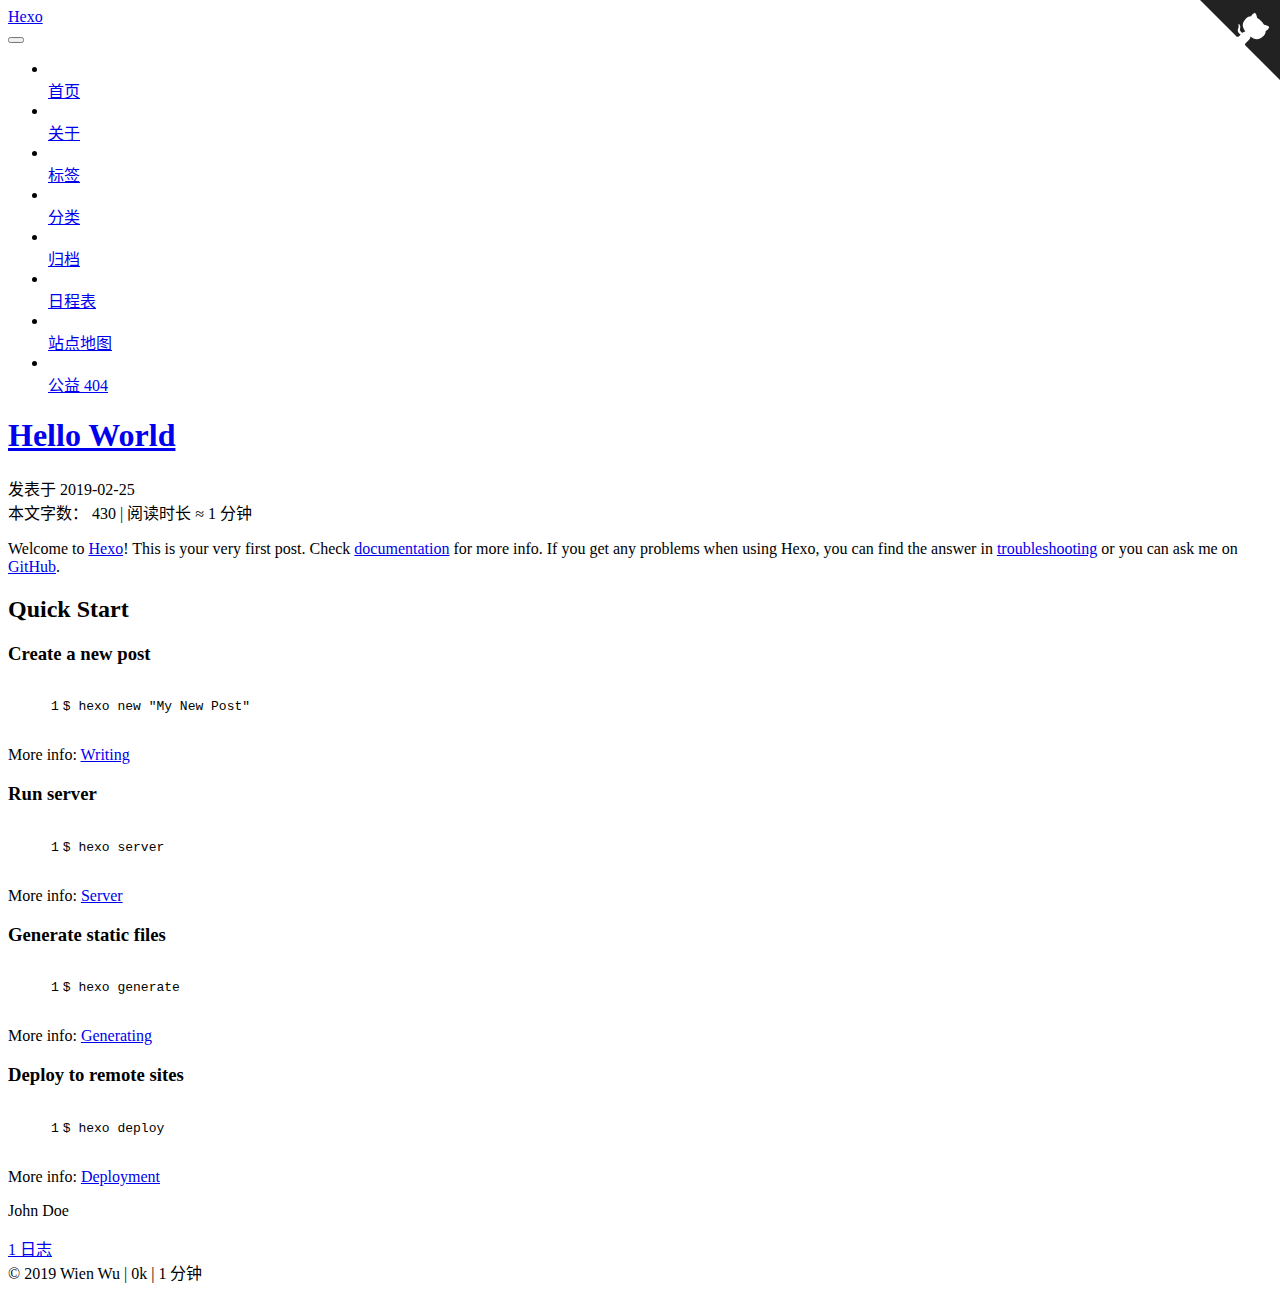
==== index.html @ da978aac "Site updated: 2019-02-25 11:08:41" ====
<!DOCTYPE html>












  


<html class="theme-next gemini use-motion" lang="zh-CN">
<head><meta name="generator" content="Hexo 3.8.0">
  <meta charset="UTF-8">
<meta http-equiv="X-UA-Compatible" content="IE=edge">
<meta name="viewport" content="width=device-width, initial-scale=1, maximum-scale=2">
<meta name="theme-color" content="#222">


























<link rel="stylesheet" href="/Blog/lib/font-awesome/css/font-awesome.min.css?v=4.6.2">

<link rel="stylesheet" href="/Blog/css/main.css?v=7.0.0">


  <link rel="apple-touch-icon" sizes="180x180" href="/Blog/images/apple-touch-icon-next.png?v=7.0.0">


  <link rel="icon" type="image/png" sizes="32x32" href="/Blog/images/favicon-32x32-next.png?v=7.0.0">


  <link rel="icon" type="image/png" sizes="16x16" href="/Blog/images/favicon-16x16-next.png?v=7.0.0">


  <link rel="mask-icon" href="/Blog/images/logo.svg?v=7.0.0" color="#222">







<script id="hexo.configurations">
  var NexT = window.NexT || {};
  var CONFIG = {
    root: '/Blog/',
    scheme: 'Gemini',
    version: '7.0.0',
    sidebar: {"position":"left","display":"post","offset":12,"b2t":false,"scrollpercent":false,"onmobile":false,"dimmer":false},
    fancybox: false,
    fastclick: false,
    lazyload: false,
    tabs: true,
    motion: {"enable":true,"async":true,"transition":{"post_block":"fadeIn","post_header":"slideDownIn","post_body":"slideDownIn","coll_header":"slideLeftIn","sidebar":"slideUpIn"}},
    algolia: {
      applicationID: '',
      apiKey: '',
      indexName: '',
      hits: {"per_page":10},
      labels: {"input_placeholder":"Search for Posts","hits_empty":"We didn't find any results for the search: ${query}","hits_stats":"${hits} results found in ${time} ms"}
    }
  };
</script>


  




  <meta property="og:type" content="website">
<meta property="og:title" content="Hexo">
<meta property="og:url" content="https://wuwei9536.github.io/Blog/index.html">
<meta property="og:site_name" content="Hexo">
<meta property="og:locale" content="zh-CN">
<meta name="twitter:card" content="summary">
<meta name="twitter:title" content="Hexo">






  <link rel="canonical" href="https://wuwei9536.github.io/Blog/">



<script id="page.configurations">
  CONFIG.page = {
    sidebar: "",
  };
</script>

  <title>Hexo</title>
  












  <noscript>
  <style>
  .use-motion .motion-element,
  .use-motion .brand,
  .use-motion .menu-item,
  .sidebar-inner,
  .use-motion .post-block,
  .use-motion .pagination,
  .use-motion .comments,
  .use-motion .post-header,
  .use-motion .post-body,
  .use-motion .collection-title { opacity: initial; }

  .use-motion .logo,
  .use-motion .site-title,
  .use-motion .site-subtitle {
    opacity: initial;
    top: initial;
  }

  .use-motion .logo-line-before i { left: initial; }
  .use-motion .logo-line-after i { right: initial; }
  </style>
</noscript>

</head>

<body itemscope itemtype="http://schema.org/WebPage" lang="zh-CN">

  
  
    
  

  <div class="container sidebar-position-left 
  page-home">
    <div class="headband"></div>

    <header id="header" class="header" itemscope itemtype="http://schema.org/WPHeader">
      <div class="header-inner"><div class="site-brand-wrapper">
  <div class="site-meta">
    

    <div class="custom-logo-site-title">
      <a href="/Blog/" class="brand" rel="start">
        <span class="logo-line-before"><i></i></span>
        <span class="site-title">Hexo</span>
        <span class="logo-line-after"><i></i></span>
      </a>
    </div>
    
    
  </div>

  <div class="site-nav-toggle">
    <button aria-label="切换导航栏">
      <span class="btn-bar"></span>
      <span class="btn-bar"></span>
      <span class="btn-bar"></span>
    </button>
  </div>
</div>



<nav class="site-nav">
  
    <ul id="menu" class="menu">
      
        
        
        
          
          <li class="menu-item menu-item-home">

    
    
    
      
    

    

    <a href="/Blog/" rel="section"><i class="menu-item-icon fa fa-fw fa-home"></i> <br>首页</a>

  </li>
        
        
        
          
          <li class="menu-item menu-item-about">

    
    
    
      
    

    

    <a href="/Blog/about/" rel="section"><i class="menu-item-icon fa fa-fw fa-user"></i> <br>关于</a>

  </li>
        
        
        
          
          <li class="menu-item menu-item-tags">

    
    
    
      
    

    

    <a href="/Blog/tags/" rel="section"><i class="menu-item-icon fa fa-fw fa-tags"></i> <br>标签</a>

  </li>
        
        
        
          
          <li class="menu-item menu-item-categories">

    
    
    
      
    

    

    <a href="/Blog/categories/" rel="section"><i class="menu-item-icon fa fa-fw fa-th"></i> <br>分类</a>

  </li>
        
        
        
          
          <li class="menu-item menu-item-archives">

    
    
    
      
    

    

    <a href="/Blog/archives/" rel="section"><i class="menu-item-icon fa fa-fw fa-archive"></i> <br>归档</a>

  </li>
        
        
        
          
          <li class="menu-item menu-item-schedule">

    
    
    
      
    

    

    <a href="/Blog/schedule/" rel="section"><i class="menu-item-icon fa fa-fw fa-calendar"></i> <br>日程表</a>

  </li>
        
        
        
          
          <li class="menu-item menu-item-sitemap">

    
    
    
      
    

    

    <a href="/Blog/sitemap.xml" rel="section"><i class="menu-item-icon fa fa-fw fa-sitemap"></i> <br>站点地图</a>

  </li>
        
        
        
          
          <li class="menu-item menu-item-commonweal">

    
    
    
      
    

    

    <a href="/Blog/404/" rel="section"><i class="menu-item-icon fa fa-fw fa-heartbeat"></i> <br>公益 404</a>

  </li>

      
      
    </ul>
  

  

  
</nav>



  



</div>
    </header>

    
  
  
  
  

  

  <a href="https://github.com/Wuwei9536" class="github-corner" title="Follow me on GitHub" aria-label="Follow me on GitHub" rel="noopener" target="_blank"><svg width="80" height="80" viewbox="0 0 250 250" style="fill: #222; color: #fff; position: absolute; top: 0; border: 0; right: 0;" aria-hidden="true"><path d="M0,0 L115,115 L130,115 L142,142 L250,250 L250,0 Z"/><path d="M128.3,109.0 C113.8,99.7 119.0,89.6 119.0,89.6 C122.0,82.7 120.5,78.6 120.5,78.6 C119.2,72.0 123.4,76.3 123.4,76.3 C127.3,80.9 125.5,87.3 125.5,87.3 C122.9,97.6 130.6,101.9 134.4,103.2" fill="currentColor" style="transform-origin: 130px 106px;" class="octo-arm"/><path d="M115.0,115.0 C114.9,115.1 118.7,116.5 119.8,115.4 L133.7,101.6 C136.9,99.2 139.9,98.4 142.2,98.6 C133.8,88.0 127.5,74.4 143.8,58.0 C148.5,53.4 154.0,51.2 159.7,51.0 C160.3,49.4 163.2,43.6 171.4,40.1 C171.4,40.1 176.1,42.5 178.8,56.2 C183.1,58.6 187.2,61.8 190.9,65.4 C194.5,69.0 197.7,73.2 200.1,77.6 C213.8,80.2 216.3,84.9 216.3,84.9 C212.7,93.1 206.9,96.0 205.4,96.6 C205.1,102.4 203.0,107.8 198.3,112.5 C181.9,128.9 168.3,122.5 157.7,114.1 C157.9,116.9 156.7,120.9 152.7,124.9 L141.0,136.5 C139.8,137.7 141.6,141.9 141.8,141.8 Z" fill="currentColor" class="octo-body"/></svg></a>



    <main id="main" class="main">
      <div class="main-inner">
        <div class="content-wrap">
          
            

          
          <div id="content" class="content">
            
  <section id="posts" class="posts-expand">
    
      

  

  
  
  

  

  <article class="post post-type-normal" itemscope itemtype="http://schema.org/Article">
  
  
  
  <div class="post-block">
    <link itemprop="mainEntityOfPage" href="https://wuwei9536.github.io/Blog/Blog/2019/02/25/hello-world/">

    <span hidden itemprop="author" itemscope itemtype="http://schema.org/Person">
      <meta itemprop="name" content="John Doe">
      <meta itemprop="description" content>
      <meta itemprop="image" content="/Blog/images/avatar.gif">
    </span>

    <span hidden itemprop="publisher" itemscope itemtype="http://schema.org/Organization">
      <meta itemprop="name" content="Hexo">
    </span>

    
      <header class="post-header">

        
        
          <h1 class="post-title" itemprop="name headline">
                
                
                <a href="/Blog/2019/02/25/hello-world/" class="post-title-link" itemprop="url">Hello World</a>
              
            
          </h1>
        

        <div class="post-meta">
          <span class="post-time">

            
            
            

            
              <span class="post-meta-item-icon">
                <i class="fa fa-calendar-o"></i>
              </span>
              
                <span class="post-meta-item-text">发表于</span>
              

              
                
              

              <time title="创建时间：2019-02-25 09:32:33 / 修改时间：09:31:18" itemprop="dateCreated datePublished" datetime="2019-02-25T09:32:33+08:00">2019-02-25</time>
            

            
              

              
            
          </span>

          

          
            
            
          

          
          

          

          
            <div class="post-symbolscount">
              

              
                <span class="post-meta-item-icon">
                  <i class="fa fa-file-word-o"></i>
                </span>
                
                  <span class="post-meta-item-text">本文字数：</span>
                
                <span title="本文字数">430</span>
              

              
                <span class="post-meta-divider">|</span>
              

              
                <span class="post-meta-item-icon">
                  <i class="fa fa-clock-o"></i>
                </span>
                
                  <span class="post-meta-item-text">阅读时长 &asymp;</span>
                
                <span title="阅读时长">1 分钟</span>
              
            </div>
          

          

        </div>
      </header>
    

    
    
    
    <div class="post-body" itemprop="articleBody">

      
      

      
        
          
            <p>Welcome to <a href="https://hexo.io/" target="_blank" rel="noopener">Hexo</a>! This is your very first post. Check <a href="https://hexo.io/docs/" target="_blank" rel="noopener">documentation</a> for more info. If you get any problems when using Hexo, you can find the answer in <a href="https://hexo.io/docs/troubleshooting.html" target="_blank" rel="noopener">troubleshooting</a> or you can ask me on <a href="https://github.com/hexojs/hexo/issues" target="_blank" rel="noopener">GitHub</a>.</p>
<h2 id="Quick-Start"><a href="#Quick-Start" class="headerlink" title="Quick Start"></a>Quick Start</h2><h3 id="Create-a-new-post"><a href="#Create-a-new-post" class="headerlink" title="Create a new post"></a>Create a new post</h3><figure class="highlight bash"><table><tr><td class="gutter"><pre><span class="line">1</span><br></pre></td><td class="code"><pre><span class="line">$ hexo new <span class="string">"My New Post"</span></span><br></pre></td></tr></table></figure>
<p>More info: <a href="https://hexo.io/docs/writing.html" target="_blank" rel="noopener">Writing</a></p>
<h3 id="Run-server"><a href="#Run-server" class="headerlink" title="Run server"></a>Run server</h3><figure class="highlight bash"><table><tr><td class="gutter"><pre><span class="line">1</span><br></pre></td><td class="code"><pre><span class="line">$ hexo server</span><br></pre></td></tr></table></figure>
<p>More info: <a href="https://hexo.io/docs/server.html" target="_blank" rel="noopener">Server</a></p>
<h3 id="Generate-static-files"><a href="#Generate-static-files" class="headerlink" title="Generate static files"></a>Generate static files</h3><figure class="highlight bash"><table><tr><td class="gutter"><pre><span class="line">1</span><br></pre></td><td class="code"><pre><span class="line">$ hexo generate</span><br></pre></td></tr></table></figure>
<p>More info: <a href="https://hexo.io/docs/generating.html" target="_blank" rel="noopener">Generating</a></p>
<h3 id="Deploy-to-remote-sites"><a href="#Deploy-to-remote-sites" class="headerlink" title="Deploy to remote sites"></a>Deploy to remote sites</h3><figure class="highlight bash"><table><tr><td class="gutter"><pre><span class="line">1</span><br></pre></td><td class="code"><pre><span class="line">$ hexo deploy</span><br></pre></td></tr></table></figure>
<p>More info: <a href="https://hexo.io/docs/deployment.html" target="_blank" rel="noopener">Deployment</a></p>

          
        
      
    </div>

    

    
    
    

    

    
      
    
    

    

    <footer class="post-footer">
      

      

      

      
      
        <div class="post-eof"></div>
      
    </footer>
  </div>
  
  
  
  </article>


    
  </section>

  


          </div>
          

        </div>
        
          
  
  <div class="sidebar-toggle">
    <div class="sidebar-toggle-line-wrap">
      <span class="sidebar-toggle-line sidebar-toggle-line-first"></span>
      <span class="sidebar-toggle-line sidebar-toggle-line-middle"></span>
      <span class="sidebar-toggle-line sidebar-toggle-line-last"></span>
    </div>
  </div>

  <aside id="sidebar" class="sidebar">
    <div class="sidebar-inner">

      

      

      <div class="site-overview-wrap sidebar-panel sidebar-panel-active">
        <div class="site-overview">
          <div class="site-author motion-element" itemprop="author" itemscope itemtype="http://schema.org/Person">
            
              <p class="site-author-name" itemprop="name">John Doe</p>
              <p class="site-description motion-element" itemprop="description"></p>
          </div>

          
            <nav class="site-state motion-element">
              
                <div class="site-state-item site-state-posts">
                
                  <a href="/Blog/archives/">
                
                    <span class="site-state-item-count">1</span>
                    <span class="site-state-item-name">日志</span>
                  </a>
                </div>
              

              

              
            </nav>
          

          

          

          

          
          

          
            
          
          

        </div>
      </div>

      

      

    </div>
  </aside>
  


        
      </div>
    </main>

    <footer id="footer" class="footer">
      <div class="footer-inner">
        <div class="copyright">&copy; <span itemprop="copyrightYear">2019</span>
  <span class="with-love" id="animate">
    <i class="fa fa-heart"></i>
  </span>
  <span class="author" itemprop="copyrightHolder">Wien Wu</span>

  
    <span class="post-meta-divider">|</span>
    <span class="post-meta-item-icon">
      <i class="fa fa-area-chart"></i>
    </span>
    
    <span title="站点总字数">0k</span>
  

  
    <span class="post-meta-divider">|</span>
    <span class="post-meta-item-icon">
      <i class="fa fa-coffee"></i>
    </span>
    
    <span title="站点阅读时长">1 分钟</span>
  
</div>









        








        
      </div>
    </footer>

    
      <div class="back-to-top">
        <i class="fa fa-arrow-up"></i>
        
      </div>
    

    

    

    
  </div>

  

<script>
  if (Object.prototype.toString.call(window.Promise) !== '[object Function]') {
    window.Promise = null;
  }
</script>


























  
  <script src="/Blog/lib/jquery/index.js?v=2.1.3"></script>

  
  <script src="/Blog/lib/velocity/velocity.min.js?v=1.2.1"></script>

  
  <script src="/Blog/lib/velocity/velocity.ui.min.js?v=1.2.1"></script>


  


  <script src="/Blog/js/src/utils.js?v=7.0.0"></script>

  <script src="/Blog/js/src/motion.js?v=7.0.0"></script>



  
  


  <script src="/Blog/js/src/affix.js?v=7.0.0"></script>

  <script src="/Blog/js/src/schemes/pisces.js?v=7.0.0"></script>




  

  


  <script src="/Blog/js/src/bootstrap.js?v=7.0.0"></script>


  
  



  




  

  

  

  

  

  

  

  

  

  

  

  

  

</body>
</html>
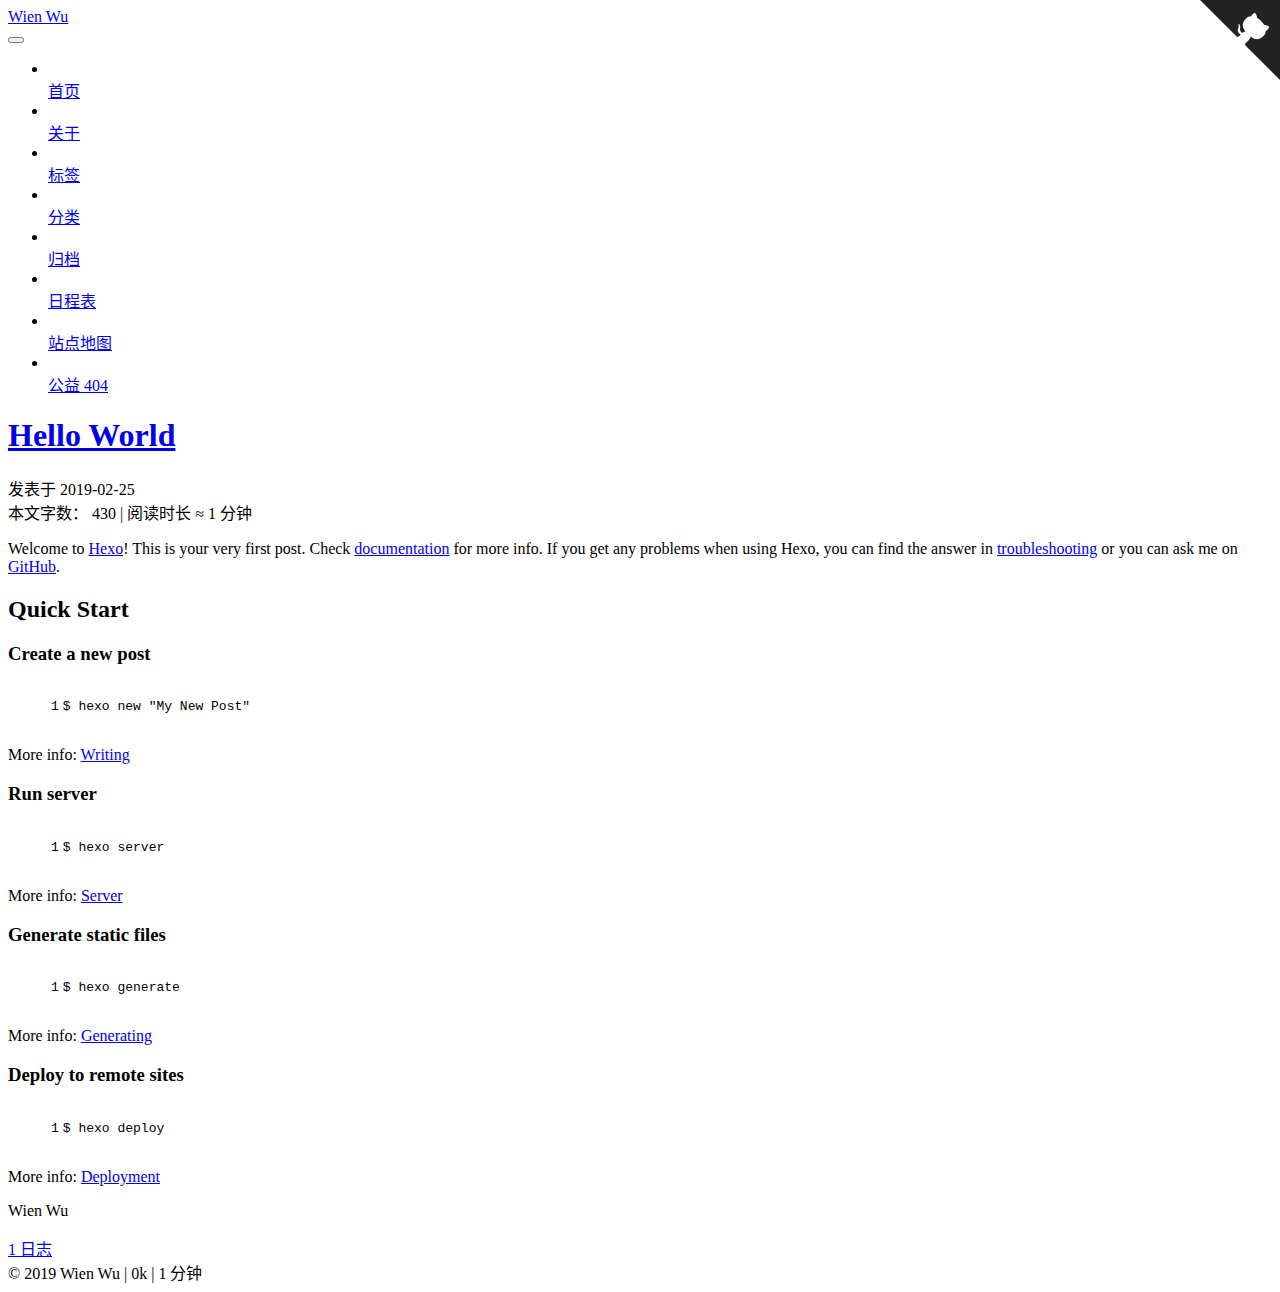
==== commit 3ec0db00: "Site updated: 2019-02-25 11:26:54" ====
--- a/index.html
+++ b/index.html
@@ -97,12 +97,12 @@
 
 
   <meta property="og:type" content="website">
-<meta property="og:title" content="Hexo">
+<meta property="og:title" content="Wien Wu">
 <meta property="og:url" content="https://wuwei9536.github.io/Blog/index.html">
-<meta property="og:site_name" content="Hexo">
+<meta property="og:site_name" content="Wien Wu">
 <meta property="og:locale" content="zh-CN">
 <meta name="twitter:card" content="summary">
-<meta name="twitter:title" content="Hexo">
+<meta name="twitter:title" content="Wien Wu">
 
 
 
@@ -119,7 +119,7 @@
   };
 </script>
 
-  <title>Hexo</title>
+  <title>Wien Wu</title>
   
 
 
@@ -179,7 +179,7 @@
     <div class="custom-logo-site-title">
       <a href="/Blog/" class="brand" rel="start">
         <span class="logo-line-before"><i></i></span>
-        <span class="site-title">Hexo</span>
+        <span class="site-title">Wien Wu</span>
         <span class="logo-line-after"><i></i></span>
       </a>
     </div>
@@ -399,13 +399,13 @@
     <link itemprop="mainEntityOfPage" href="https://wuwei9536.github.io/Blog/Blog/2019/02/25/hello-world/">
 
     <span hidden itemprop="author" itemscope itemtype="http://schema.org/Person">
-      <meta itemprop="name" content="John Doe">
+      <meta itemprop="name" content="Wien Wu">
       <meta itemprop="description" content>
       <meta itemprop="image" content="/Blog/images/avatar.gif">
     </span>
 
     <span hidden itemprop="publisher" itemscope itemtype="http://schema.org/Organization">
-      <meta itemprop="name" content="Hexo">
+      <meta itemprop="name" content="Wien Wu">
     </span>
 
     
@@ -591,7 +591,7 @@
         <div class="site-overview">
           <div class="site-author motion-element" itemprop="author" itemscope itemtype="http://schema.org/Person">
             
-              <p class="site-author-name" itemprop="name">John Doe</p>
+              <p class="site-author-name" itemprop="name">Wien Wu</p>
               <p class="site-description motion-element" itemprop="description"></p>
           </div>
 
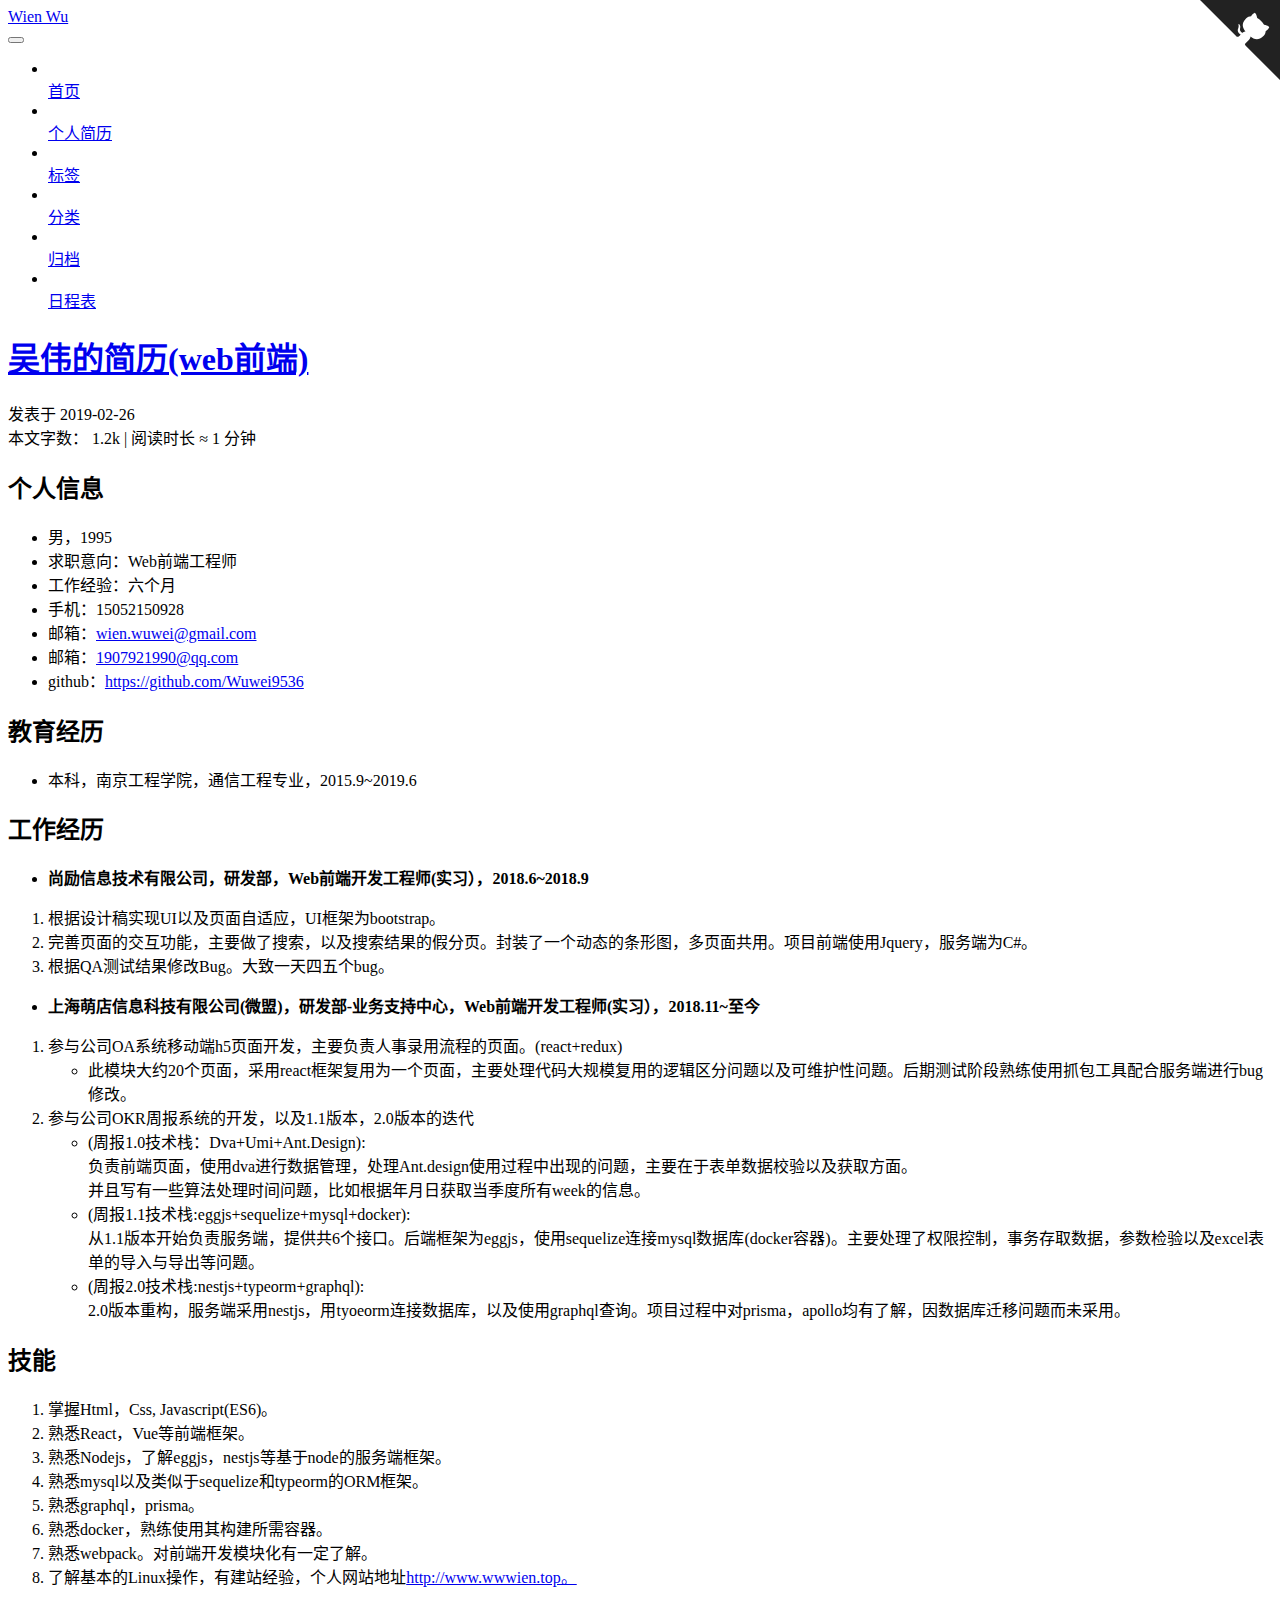
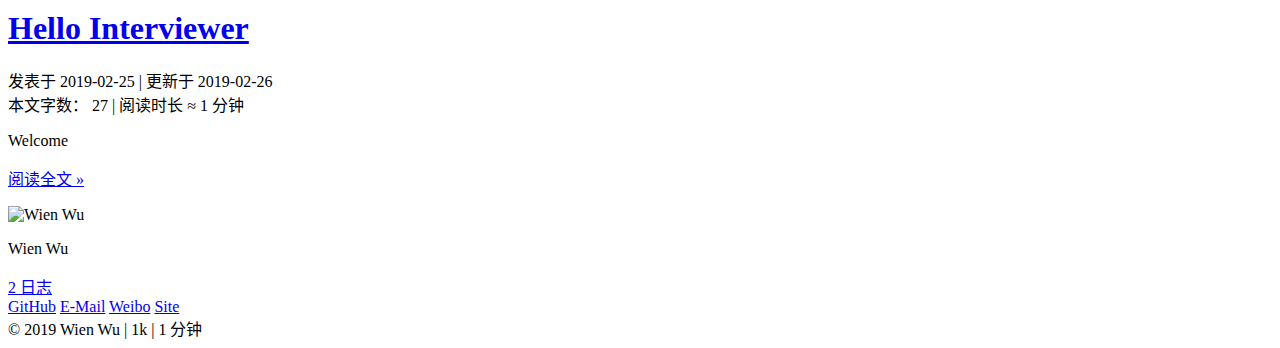
==== commit 04eb8223: "Site updated: 2019-02-26 15:37:04" ====
--- a/index.html
+++ b/index.html
@@ -54,10 +54,10 @@
   <link rel="apple-touch-icon" sizes="180x180" href="/Blog/images/apple-touch-icon-next.png?v=7.0.0">
 
 
-  <link rel="icon" type="image/png" sizes="32x32" href="/Blog/images/favicon-32x32-next.png?v=7.0.0">
-
-
-  <link rel="icon" type="image/png" sizes="16x16" href="/Blog/images/favicon-16x16-next.png?v=7.0.0">
+  <link rel="icon" type="image/png" sizes="32x32" href="/Blog/images/favicon-32.ico?v=7.0.0">
+
+
+  <link rel="icon" type="image/png" sizes="16x16" href="/Blog/images/favicon-16.ico?v=7.0.0">
 
 
   <link rel="mask-icon" href="/Blog/images/logo.svg?v=7.0.0" color="#222">
@@ -223,17 +223,17 @@
         
         
           
-          <li class="menu-item menu-item-about">
-
-    
-    
-    
-      
-    
-
-    
-
-    <a href="/Blog/about/" rel="section"><i class="menu-item-icon fa fa-fw fa-user"></i> <br>关于</a>
+          <li class="menu-item menu-item-个人简历">
+
+    
+    
+    
+      
+    
+
+    
+
+    <a href="/Blog/about/" rel="section"><i class="menu-item-icon fa fa-fw fa-user"></i> <br>个人简历</a>
 
   </li>
         
@@ -302,40 +302,6 @@
     
 
     <a href="/Blog/schedule/" rel="section"><i class="menu-item-icon fa fa-fw fa-calendar"></i> <br>日程表</a>
-
-  </li>
-        
-        
-        
-          
-          <li class="menu-item menu-item-sitemap">
-
-    
-    
-    
-      
-    
-
-    
-
-    <a href="/Blog/sitemap.xml" rel="section"><i class="menu-item-icon fa fa-fw fa-sitemap"></i> <br>站点地图</a>
-
-  </li>
-        
-        
-        
-          
-          <li class="menu-item menu-item-commonweal">
-
-    
-    
-    
-      
-    
-
-    
-
-    <a href="/Blog/404/" rel="section"><i class="menu-item-icon fa fa-fw fa-heartbeat"></i> <br>公益 404</a>
 
   </li>
 
@@ -396,12 +362,12 @@
   
   
   <div class="post-block">
-    <link itemprop="mainEntityOfPage" href="https://wuwei9536.github.io/Blog/Blog/2019/02/25/hello-world/">
+    <link itemprop="mainEntityOfPage" href="https://wuwei9536.github.io/Blog/Blog/2019/02/26/resume/">
 
     <span hidden itemprop="author" itemscope itemtype="http://schema.org/Person">
       <meta itemprop="name" content="Wien Wu">
       <meta itemprop="description" content>
-      <meta itemprop="image" content="/Blog/images/avatar.gif">
+      <meta itemprop="image" content="/Blog/images/weixin.jpg">
     </span>
 
     <span hidden itemprop="publisher" itemscope itemtype="http://schema.org/Organization">
@@ -416,7 +382,7 @@
           <h1 class="post-title" itemprop="name headline">
                 
                 
-                <a href="/Blog/2019/02/25/hello-world/" class="post-title-link" itemprop="url">Hello World</a>
+                <a href="/Blog/2019/02/26/resume/" class="post-title-link" itemprop="url">吴伟的简历(web前端)</a>
               
             
           </h1>
@@ -441,7 +407,7 @@
                 
               
 
-              <time title="创建时间：2019-02-25 09:32:33 / 修改时间：09:31:18" itemprop="dateCreated datePublished" datetime="2019-02-25T09:32:33+08:00">2019-02-25</time>
+              <time title="创建时间：2019-02-26 13:32:13 / 修改时间：13:33:48" itemprop="dateCreated datePublished" datetime="2019-02-26T13:32:13+08:00">2019-02-26</time>
             
 
             
@@ -474,7 +440,7 @@
                 
                   <span class="post-meta-item-text">本文字数：</span>
                 
-                <span title="本文字数">430</span>
+                <span title="本文字数">1.2k</span>
               
 
               
@@ -510,20 +476,245 @@
       
         
           
-            <p>Welcome to <a href="https://hexo.io/" target="_blank" rel="noopener">Hexo</a>! This is your very first post. Check <a href="https://hexo.io/docs/" target="_blank" rel="noopener">documentation</a> for more info. If you get any problems when using Hexo, you can find the answer in <a href="https://hexo.io/docs/troubleshooting.html" target="_blank" rel="noopener">troubleshooting</a> or you can ask me on <a href="https://github.com/hexojs/hexo/issues" target="_blank" rel="noopener">GitHub</a>.</p>
-<h2 id="Quick-Start"><a href="#Quick-Start" class="headerlink" title="Quick Start"></a>Quick Start</h2><h3 id="Create-a-new-post"><a href="#Create-a-new-post" class="headerlink" title="Create a new post"></a>Create a new post</h3><figure class="highlight bash"><table><tr><td class="gutter"><pre><span class="line">1</span><br></pre></td><td class="code"><pre><span class="line">$ hexo new <span class="string">"My New Post"</span></span><br></pre></td></tr></table></figure>
-<p>More info: <a href="https://hexo.io/docs/writing.html" target="_blank" rel="noopener">Writing</a></p>
-<h3 id="Run-server"><a href="#Run-server" class="headerlink" title="Run server"></a>Run server</h3><figure class="highlight bash"><table><tr><td class="gutter"><pre><span class="line">1</span><br></pre></td><td class="code"><pre><span class="line">$ hexo server</span><br></pre></td></tr></table></figure>
-<p>More info: <a href="https://hexo.io/docs/server.html" target="_blank" rel="noopener">Server</a></p>
-<h3 id="Generate-static-files"><a href="#Generate-static-files" class="headerlink" title="Generate static files"></a>Generate static files</h3><figure class="highlight bash"><table><tr><td class="gutter"><pre><span class="line">1</span><br></pre></td><td class="code"><pre><span class="line">$ hexo generate</span><br></pre></td></tr></table></figure>
-<p>More info: <a href="https://hexo.io/docs/generating.html" target="_blank" rel="noopener">Generating</a></p>
-<h3 id="Deploy-to-remote-sites"><a href="#Deploy-to-remote-sites" class="headerlink" title="Deploy to remote sites"></a>Deploy to remote sites</h3><figure class="highlight bash"><table><tr><td class="gutter"><pre><span class="line">1</span><br></pre></td><td class="code"><pre><span class="line">$ hexo deploy</span><br></pre></td></tr></table></figure>
-<p>More info: <a href="https://hexo.io/docs/deployment.html" target="_blank" rel="noopener">Deployment</a></p>
+            <h2 id="个人信息"><a href="#个人信息" class="headerlink" title="个人信息"></a>个人信息</h2><ul>
+<li>男，1995</li>
+<li>求职意向：Web前端工程师</li>
+<li>工作经验：六个月</li>
+<li>手机：15052150928</li>
+<li>邮箱：<a href="mailto:wien.wuwei@gmail.com" target="_blank" rel="noopener">wien.wuwei@gmail.com</a></li>
+<li>邮箱：<a href="mailto:1907921990@qq.com" target="_blank" rel="noopener">1907921990@qq.com</a></li>
+<li>github：<a href="https://github.com/Wuwei9536" target="_blank" rel="noopener">https://github.com/Wuwei9536</a></li>
+</ul>
+<h2 id="教育经历"><a href="#教育经历" class="headerlink" title="教育经历"></a>教育经历</h2><ul>
+<li>本科，南京工程学院，通信工程专业，2015.9~2019.6</li>
+</ul>
+<h2 id="工作经历"><a href="#工作经历" class="headerlink" title="工作经历"></a>工作经历</h2><ul>
+<li><strong>尚励信息技术有限公司，研发部，Web前端开发工程师(实习），2018.6~2018.9</strong></li>
+</ul>
+<ol>
+<li>根据设计稿实现UI以及页面自适应，UI框架为bootstrap。</li>
+<li>完善页面的交互功能，主要做了搜索，以及搜索结果的假分页。封装了一个动态的条形图，多页面共用。项目前端使用Jquery，服务端为C#。</li>
+<li>根据QA测试结果修改Bug。大致一天四五个bug。</li>
+</ol>
+<ul>
+<li><strong>上海萌店信息科技有限公司(微盟)，研发部-业务支持中心，Web前端开发工程师(实习），2018.11~至今</strong></li>
+</ul>
+<ol>
+<li>参与公司OA系统移动端h5页面开发，主要负责人事录用流程的页面。(react+redux)<ul>
+<li>此模块大约20个页面，采用react框架复用为一个页面，主要处理代码大规模复用的逻辑区分问题以及可维护性问题。后期测试阶段熟练使用抓包工具配合服务端进行bug修改。</li>
+</ul>
+</li>
+<li>参与公司OKR周报系统的开发，以及1.1版本，2.0版本的迭代<ul>
+<li>(周报1.0技术栈：Dva+Umi+Ant.Design):<br>负责前端页面，使用dva进行数据管理，处理Ant.design使用过程中出现的问题，主要在于表单数据校验以及获取方面。<br>并且写有一些算法处理时间问题，比如根据年月日获取当季度所有week的信息。</li>
+<li>(周报1.1技术栈:eggjs+sequelize+mysql+docker):<br>从1.1版本开始负责服务端，提供共6个接口。后端框架为eggjs，使用sequelize连接mysql数据库(docker容器)。主要处理了权限控制，事务存取数据，参数检验以及excel表单的导入与导出等问题。</li>
+<li>(周报2.0技术栈:nestjs+typeorm+graphql):<br>2.0版本重构，服务端采用nestjs，用tyoeorm连接数据库，以及使用graphql查询。项目过程中对prisma，apollo均有了解，因数据库迁移问题而未采用。</li>
+</ul>
+</li>
+</ol>
+<h2 id="技能"><a href="#技能" class="headerlink" title="技能"></a>技能</h2><ol>
+<li>掌握Html，Css, Javascript(ES6)。</li>
+<li>熟悉React，Vue等前端框架。</li>
+<li>熟悉Nodejs，了解eggjs，nestjs等基于node的服务端框架。</li>
+<li>熟悉mysql以及类似于sequelize和typeorm的ORM框架。</li>
+<li>熟悉graphql，prisma。</li>
+<li>熟悉docker，熟练使用其构建所需容器。</li>
+<li>熟悉webpack。对前端开发模块化有一定了解。</li>
+<li>了解基本的Linux操作，有建站经验，个人网站地址<a href="http://www.wwwien.top。" target="_blank" rel="noopener">http://www.wwwien.top。</a></li>
+</ol>
 
           
         
       
     </div>
+
+    
+
+    
+    
+    
+
+    
+
+    
+      
+    
+    
+
+    
+
+    <footer class="post-footer">
+      
+
+      
+
+      
+
+      
+      
+        <div class="post-eof"></div>
+      
+    </footer>
+  </div>
+  
+  
+  
+  </article>
+
+
+    
+      
+
+  
+
+  
+  
+  
+
+  
+
+  <article class="post post-type-normal" itemscope itemtype="http://schema.org/Article">
+  
+  
+  
+  <div class="post-block">
+    <link itemprop="mainEntityOfPage" href="https://wuwei9536.github.io/Blog/Blog/2019/02/25/hello-world/">
+
+    <span hidden itemprop="author" itemscope itemtype="http://schema.org/Person">
+      <meta itemprop="name" content="Wien Wu">
+      <meta itemprop="description" content>
+      <meta itemprop="image" content="/Blog/images/weixin.jpg">
+    </span>
+
+    <span hidden itemprop="publisher" itemscope itemtype="http://schema.org/Organization">
+      <meta itemprop="name" content="Wien Wu">
+    </span>
+
+    
+      <header class="post-header">
+
+        
+        
+          <h1 class="post-title" itemprop="name headline">
+                
+                
+                <a href="/Blog/2019/02/25/hello-world/" class="post-title-link" itemprop="url">Hello Interviewer</a>
+              
+            
+          </h1>
+        
+
+        <div class="post-meta">
+          <span class="post-time">
+
+            
+            
+            
+
+            
+              <span class="post-meta-item-icon">
+                <i class="fa fa-calendar-o"></i>
+              </span>
+              
+                <span class="post-meta-item-text">发表于</span>
+              
+
+              
+                
+              
+
+              <time title="创建时间：2019-02-25 09:32:33" itemprop="dateCreated datePublished" datetime="2019-02-25T09:32:33+08:00">2019-02-25</time>
+            
+
+            
+              
+
+              
+                
+                <span class="post-meta-divider">|</span>
+                
+
+                <span class="post-meta-item-icon">
+                  <i class="fa fa-calendar-check-o"></i>
+                </span>
+                
+                  <span class="post-meta-item-text">更新于</span>
+                
+                <time title="修改时间：2019-02-26 13:39:51" itemprop="dateModified" datetime="2019-02-26T13:39:51+08:00">2019-02-26</time>
+              
+            
+          </span>
+
+          
+
+          
+            
+            
+          
+
+          
+          
+
+          
+
+          
+            <div class="post-symbolscount">
+              
+
+              
+                <span class="post-meta-item-icon">
+                  <i class="fa fa-file-word-o"></i>
+                </span>
+                
+                  <span class="post-meta-item-text">本文字数：</span>
+                
+                <span title="本文字数">27</span>
+              
+
+              
+                <span class="post-meta-divider">|</span>
+              
+
+              
+                <span class="post-meta-item-icon">
+                  <i class="fa fa-clock-o"></i>
+                </span>
+                
+                  <span class="post-meta-item-text">阅读时长 &asymp;</span>
+                
+                <span title="阅读时长">1 分钟</span>
+              
+            </div>
+          
+
+          
+
+        </div>
+      </header>
+    
+
+    
+    
+    
+    <div class="post-body" itemprop="articleBody">
+
+      
+      
+
+      
+        
+          <p>Welcome<br>
+          <!--noindex-->
+          
+            <div class="post-button text-center">
+              <a class="btn" href="/Blog/2019/02/25/hello-world/#more" rel="contents">
+                阅读全文 &raquo;
+              </a>
+            </div>
+          
+          <!--/noindex-->
+        
+      
+    </p></div>
 
     
 
@@ -591,6 +782,8 @@
         <div class="site-overview">
           <div class="site-author motion-element" itemprop="author" itemscope itemtype="http://schema.org/Person">
             
+              <img class="site-author-image" itemprop="image" src="/Blog/images/weixin.jpg" alt="Wien Wu">
+            
               <p class="site-author-name" itemprop="name">Wien Wu</p>
               <p class="site-description motion-element" itemprop="description"></p>
           </div>
@@ -602,7 +795,7 @@
                 
                   <a href="/Blog/archives/">
                 
-                    <span class="site-state-item-count">1</span>
+                    <span class="site-state-item-count">2</span>
                     <span class="site-state-item-name">日志</span>
                   </a>
                 </div>
@@ -616,6 +809,54 @@
 
           
 
+          
+            <div class="links-of-author motion-element">
+              
+                <span class="links-of-author-item">
+                  
+                  
+                    
+                  
+                  
+                    
+                  
+                  <a href="https://github.com/Wuwei9536" title="GitHub &rarr; https://github.com/Wuwei9536" rel="noopener" target="_blank"><i class="fa fa-fw fa-github"></i>GitHub</a>
+                </span>
+              
+                <span class="links-of-author-item">
+                  
+                  
+                    
+                  
+                  
+                    
+                  
+                  <a href="mailto:wien.wuwei@gmail.com" title="E-Mail &rarr; mailto:wien.wuwei@gmail.com" rel="noopener" target="_blank"><i class="fa fa-fw fa-envelope"></i>E-Mail</a>
+                </span>
+              
+                <span class="links-of-author-item">
+                  
+                  
+                    
+                  
+                  
+                    
+                  
+                  <a href="https://weibo.com/u/5647042828" title="Weibo &rarr; https://weibo.com/u/5647042828" rel="noopener" target="_blank"><i class="fa fa-fw fa-weibo"></i>Weibo</a>
+                </span>
+              
+                <span class="links-of-author-item">
+                  
+                  
+                    
+                  
+                  
+                    
+                  
+                  <a href="http://wwwien.top/" title="Site &rarr; http://wwwien.top/" rel="noopener" target="_blank"><i class="fa fa-fw fa-globe"></i>Site</a>
+                </span>
+              
+            </div>
           
 
           
@@ -658,7 +899,7 @@
       <i class="fa fa-area-chart"></i>
     </span>
     
-    <span title="站点总字数">0k</span>
+    <span title="站点总字数">1k</span>
   
 
   
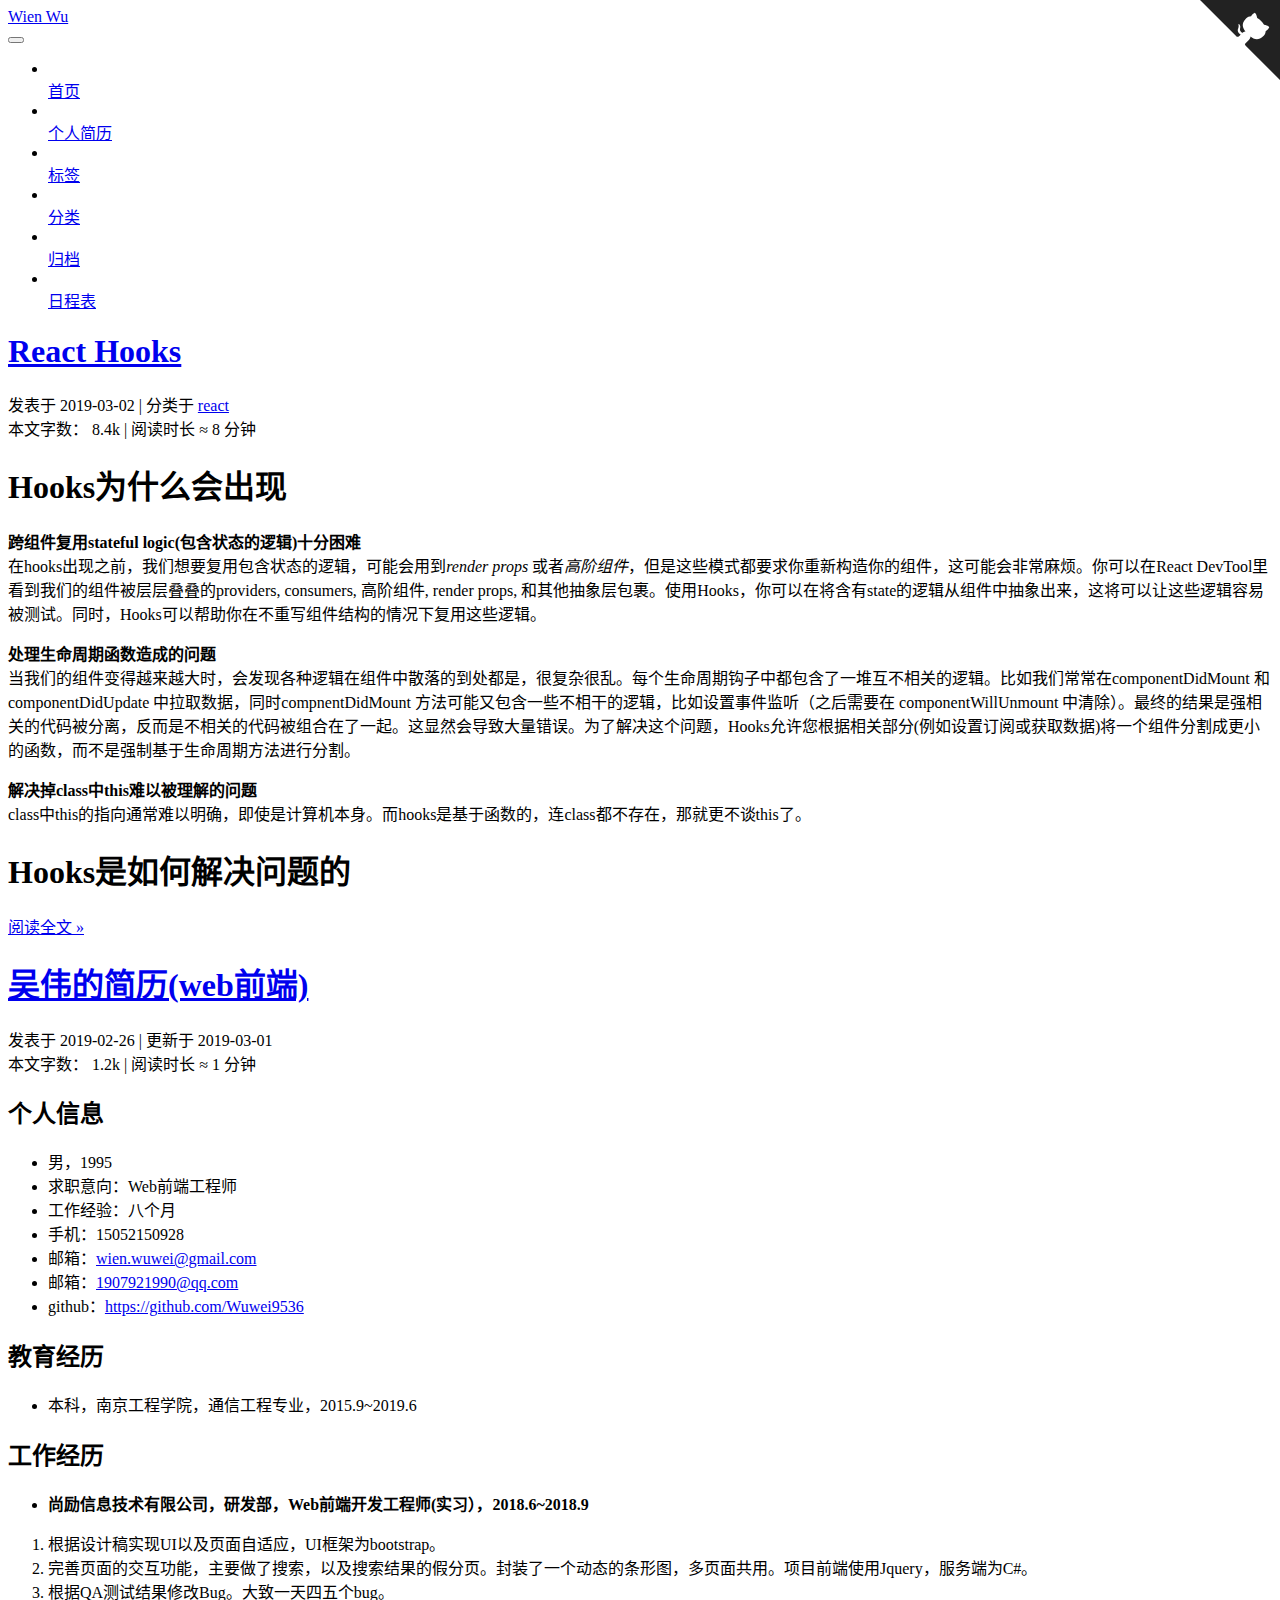
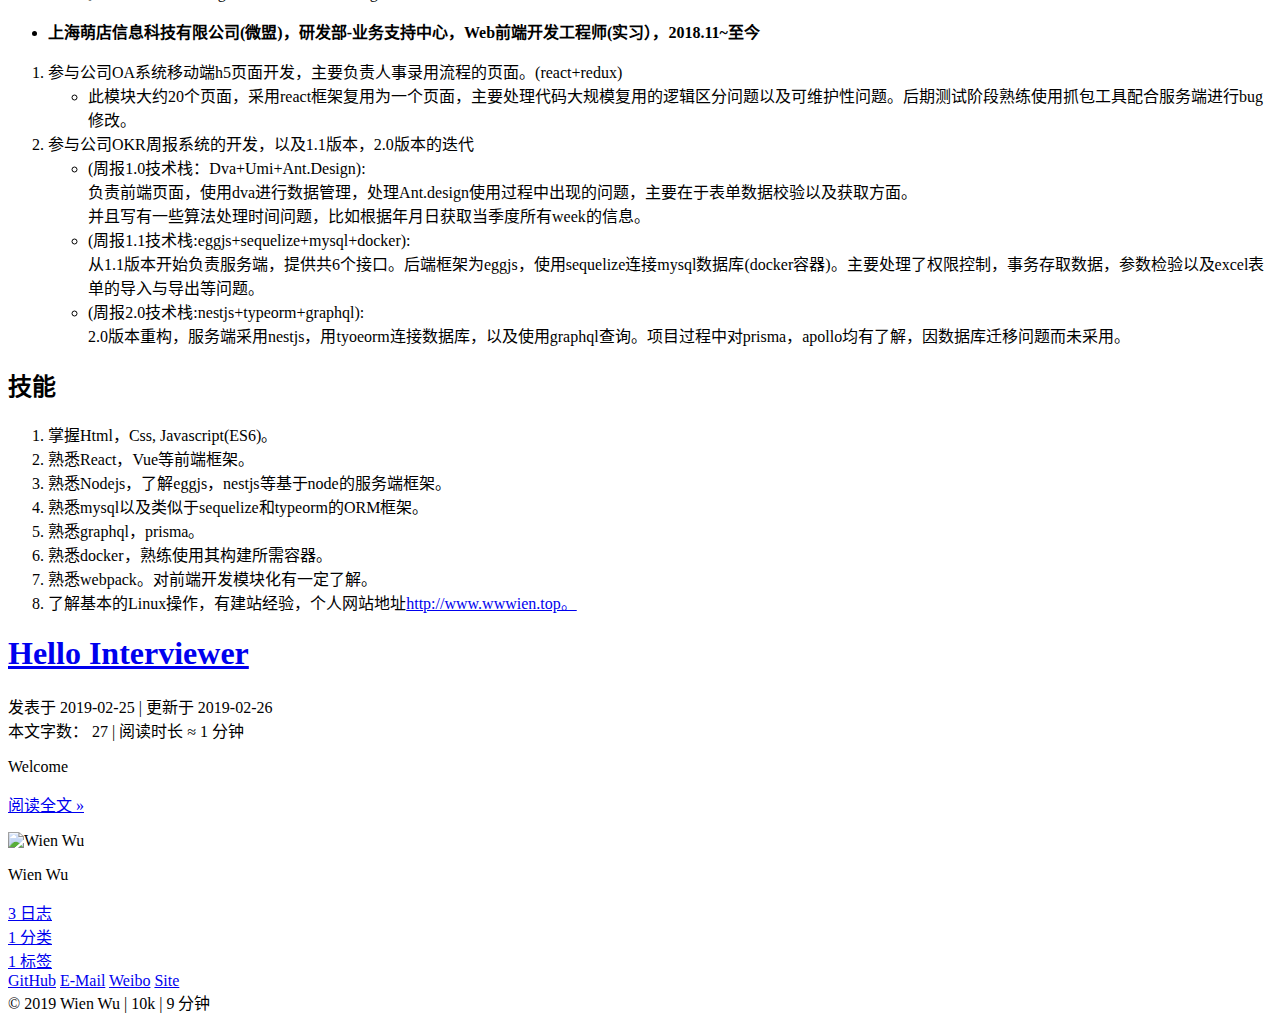
==== commit 9ea8d3c7: "Site updated: 2019-03-02 14:27:48" ====
--- a/index.html
+++ b/index.html
@@ -362,7 +362,7 @@
   
   
   <div class="post-block">
-    <link itemprop="mainEntityOfPage" href="https://wuwei9536.github.io/Blog/Blog/2019/02/26/resume/">
+    <link itemprop="mainEntityOfPage" href="https://wuwei9536.github.io/Blog/Blog/2019/03/02/hooks/">
 
     <span hidden itemprop="author" itemscope itemtype="http://schema.org/Person">
       <meta itemprop="name" content="Wien Wu">
@@ -382,7 +382,7 @@
           <h1 class="post-title" itemprop="name headline">
                 
                 
-                <a href="/Blog/2019/02/26/resume/" class="post-title-link" itemprop="url">吴伟的简历(web前端)</a>
+                <a href="/Blog/2019/03/02/hooks/" class="post-title-link" itemprop="url">React Hooks</a>
               
             
           </h1>
@@ -407,7 +407,7 @@
                 
               
 
-              <time title="创建时间：2019-02-26 13:32:13 / 修改时间：13:33:48" itemprop="dateCreated datePublished" datetime="2019-02-26T13:32:13+08:00">2019-02-26</time>
+              <time title="创建时间：2019-03-02 13:16:02 / 修改时间：14:26:14" itemprop="dateCreated datePublished" datetime="2019-03-02T13:16:02+08:00">2019-03-02</time>
             
 
             
@@ -417,6 +417,24 @@
             
           </span>
 
+          
+            <span class="post-category">
+            
+              <span class="post-meta-divider">|</span>
+            
+              <span class="post-meta-item-icon">
+                <i class="fa fa-folder-o"></i>
+              </span>
+              
+                <span class="post-meta-item-text">分类于</span>
+              
+              
+                <span itemprop="about" itemscope itemtype="http://schema.org/Thing"><a href="/Blog/categories/react/" itemprop="url" rel="index"><span itemprop="name">react</span></a></span>
+
+                
+                
+              
+            </span>
           
 
           
@@ -440,7 +458,7 @@
                 
                   <span class="post-meta-item-text">本文字数：</span>
                 
-                <span title="本文字数">1.2k</span>
+                <span title="本文字数">8.4k</span>
               
 
               
@@ -454,6 +472,198 @@
                 
                   <span class="post-meta-item-text">阅读时长 &asymp;</span>
                 
+                <span title="阅读时长">8 分钟</span>
+              
+            </div>
+          
+
+          
+
+        </div>
+      </header>
+    
+
+    
+    
+    
+    <div class="post-body" itemprop="articleBody">
+
+      
+      
+
+      
+        
+          <h1 id="Hooks为什么会出现"><a href="#Hooks为什么会出现" class="headerlink" title="Hooks为什么会出现"></a>Hooks为什么会出现</h1><p><strong>跨组件复用stateful logic(包含状态的逻辑)十分困难</strong><br>在hooks出现之前，我们想要复用包含状态的逻辑，可能会用到<em>render props</em> 或者<em>高阶组件</em>，但是这些模式都要求你重新构造你的组件，这可能会非常麻烦。你可以在React DevTool里看到我们的组件被层层叠叠的providers, consumers, 高阶组件, render props, 和其他抽象层包裹。使用Hooks，你可以在将含有state的逻辑从组件中抽象出来，这将可以让这些逻辑容易被测试。同时，Hooks可以帮助你在不重写组件结构的情况下复用这些逻辑。</p>
+<p><strong>处理生命周期函数造成的问题</strong><br>当我们的组件变得越来越大时，会发现各种逻辑在组件中散落的到处都是，很复杂很乱。每个生命周期钩子中都包含了一堆互不相关的逻辑。比如我们常常在componentDidMount 和 componentDidUpdate 中拉取数据，同时compnentDidMount 方法可能又包含一些不相干的逻辑，比如设置事件监听（之后需要在 componentWillUnmount 中清除）。最终的结果是强相关的代码被分离，反而是不相关的代码被组合在了一起。这显然会导致大量错误。为了解决这个问题，Hooks允许您根据相关部分(例如设置订阅或获取数据)将一个组件分割成更小的函数，而不是强制基于生命周期方法进行分割。</p>
+<p><strong>解决掉class中this难以被理解的问题</strong><br>class中this的指向通常难以明确，即使是计算机本身。而hooks是基于函数的，连class都不存在，那就更不谈this了。</p>
+<h1 id="Hooks是如何解决问题的"><a href="#Hooks是如何解决问题的" class="headerlink" title="Hooks是如何解决问题的"></a>Hooks是如何解决问题的</h1>
+          <!--noindex-->
+          
+            <div class="post-button text-center">
+              <a class="btn" href="/Blog/2019/03/02/hooks/#more" rel="contents">
+                阅读全文 &raquo;
+              </a>
+            </div>
+          
+          <!--/noindex-->
+        
+      
+    </div>
+
+    
+
+    
+    
+    
+
+    
+
+    
+      
+    
+    
+
+    
+
+    <footer class="post-footer">
+      
+
+      
+
+      
+
+      
+      
+        <div class="post-eof"></div>
+      
+    </footer>
+  </div>
+  
+  
+  
+  </article>
+
+
+    
+      
+
+  
+
+  
+  
+  
+
+  
+
+  <article class="post post-type-normal" itemscope itemtype="http://schema.org/Article">
+  
+  
+  
+  <div class="post-block">
+    <link itemprop="mainEntityOfPage" href="https://wuwei9536.github.io/Blog/Blog/2019/02/26/resume/">
+
+    <span hidden itemprop="author" itemscope itemtype="http://schema.org/Person">
+      <meta itemprop="name" content="Wien Wu">
+      <meta itemprop="description" content>
+      <meta itemprop="image" content="/Blog/images/weixin.jpg">
+    </span>
+
+    <span hidden itemprop="publisher" itemscope itemtype="http://schema.org/Organization">
+      <meta itemprop="name" content="Wien Wu">
+    </span>
+
+    
+      <header class="post-header">
+
+        
+        
+          <h1 class="post-title" itemprop="name headline">
+                
+                
+                <a href="/Blog/2019/02/26/resume/" class="post-title-link" itemprop="url">吴伟的简历(web前端)</a>
+              
+            
+          </h1>
+        
+
+        <div class="post-meta">
+          <span class="post-time">
+
+            
+            
+            
+
+            
+              <span class="post-meta-item-icon">
+                <i class="fa fa-calendar-o"></i>
+              </span>
+              
+                <span class="post-meta-item-text">发表于</span>
+              
+
+              
+                
+              
+
+              <time title="创建时间：2019-02-26 13:32:13" itemprop="dateCreated datePublished" datetime="2019-02-26T13:32:13+08:00">2019-02-26</time>
+            
+
+            
+              
+
+              
+                
+                <span class="post-meta-divider">|</span>
+                
+
+                <span class="post-meta-item-icon">
+                  <i class="fa fa-calendar-check-o"></i>
+                </span>
+                
+                  <span class="post-meta-item-text">更新于</span>
+                
+                <time title="修改时间：2019-03-01 22:15:28" itemprop="dateModified" datetime="2019-03-01T22:15:28+08:00">2019-03-01</time>
+              
+            
+          </span>
+
+          
+
+          
+            
+            
+          
+
+          
+          
+
+          
+
+          
+            <div class="post-symbolscount">
+              
+
+              
+                <span class="post-meta-item-icon">
+                  <i class="fa fa-file-word-o"></i>
+                </span>
+                
+                  <span class="post-meta-item-text">本文字数：</span>
+                
+                <span title="本文字数">1.2k</span>
+              
+
+              
+                <span class="post-meta-divider">|</span>
+              
+
+              
+                <span class="post-meta-item-icon">
+                  <i class="fa fa-clock-o"></i>
+                </span>
+                
+                  <span class="post-meta-item-text">阅读时长 &asymp;</span>
+                
                 <span title="阅读时长">1 分钟</span>
               
             </div>
@@ -479,7 +689,7 @@
             <h2 id="个人信息"><a href="#个人信息" class="headerlink" title="个人信息"></a>个人信息</h2><ul>
 <li>男，1995</li>
 <li>求职意向：Web前端工程师</li>
-<li>工作经验：六个月</li>
+<li>工作经验：八个月</li>
 <li>手机：15052150928</li>
 <li>邮箱：<a href="mailto:wien.wuwei@gmail.com" target="_blank" rel="noopener">wien.wuwei@gmail.com</a></li>
 <li>邮箱：<a href="mailto:1907921990@qq.com" target="_blank" rel="noopener">1907921990@qq.com</a></li>
@@ -795,14 +1005,40 @@
                 
                   <a href="/Blog/archives/">
                 
-                    <span class="site-state-item-count">2</span>
+                    <span class="site-state-item-count">3</span>
                     <span class="site-state-item-name">日志</span>
                   </a>
                 </div>
               
 
               
-
+                
+                
+                <div class="site-state-item site-state-categories">
+                  <a href="/Blog/categories/index.html">
+                    
+                    
+                      
+                    
+                    <span class="site-state-item-count">1</span>
+                    <span class="site-state-item-name">分类</span>
+                  </a>
+                </div>
+              
+
+              
+                
+                
+                <div class="site-state-item site-state-tags">
+                  <a href="/Blog/tags/index.html">
+                    
+                    
+                      
+                    
+                    <span class="site-state-item-count">1</span>
+                    <span class="site-state-item-name">标签</span>
+                  </a>
+                </div>
               
             </nav>
           
@@ -899,7 +1135,7 @@
       <i class="fa fa-area-chart"></i>
     </span>
     
-    <span title="站点总字数">1k</span>
+    <span title="站点总字数">10k</span>
   
 
   
@@ -908,7 +1144,7 @@
       <i class="fa fa-coffee"></i>
     </span>
     
-    <span title="站点阅读时长">1 分钟</span>
+    <span title="站点阅读时长">9 分钟</span>
   
 </div>
 
